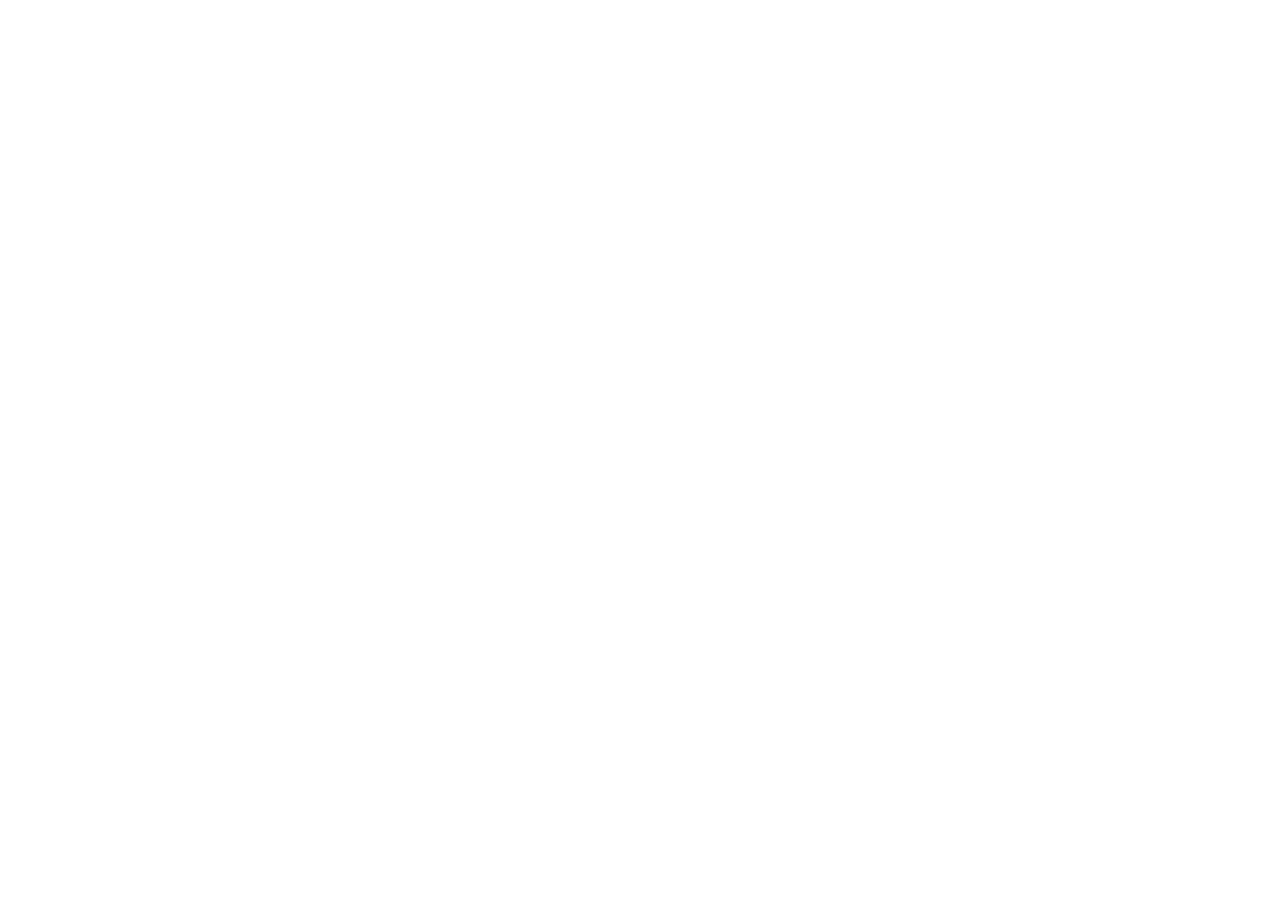
==== 11.Picasso painting/index.html @ b57ca1e9 "added html to picasso painting" ====
<!DOCTYPE html>
<html lang="en">
  <head>
    <meta charset="utf-8">
    <title>Picasso Painting</title>
    <link rel="stylesheet" href="./styles.css" />
    <link rel="stylesheet" href="https://use.fontawesome.com/releases/v5.8.2/css/all.css">
  </head>
  <body>
    <div id="back-wall"></div>
    <div class="characters">
      <div id="offwhite-character">
        <div id="white-hat"></div>
        <div id="black-mask">
          <div class="eyes left"></div>
          <div class="eyes right"></div>
        </div>
        <div id="gray-instrument">
          <div class="black-dot"></div>
          <div class="black-dot"></div>
          <div class="black-dot"></div>
          <div class="black-dot"></div>
          <div class="black-dot"></div>
        </div>
        <div id="tan-table"></div>
      </div>
    </div>
  </body>
</html>
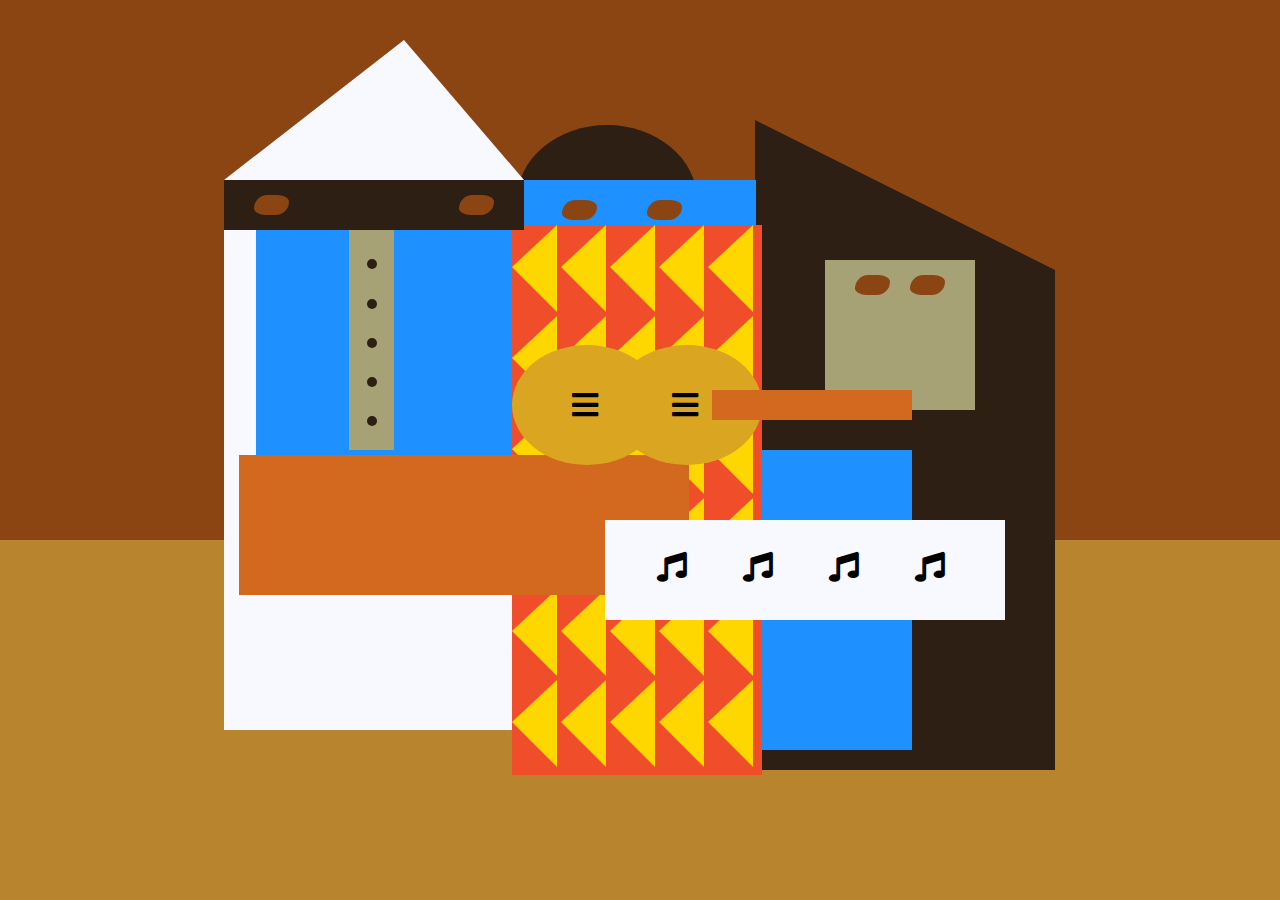
==== commit fe8a0258: "added css and modified html to picasso painting" ====
--- a/11.Picasso painting/index.html
+++ b/11.Picasso painting/index.html
@@ -1,29 +1,95 @@
 <!DOCTYPE html>
 <html lang="en">
-  <head>
+
+<head>
     <meta charset="utf-8">
     <title>Picasso Painting</title>
     <link rel="stylesheet" href="./styles.css" />
     <link rel="stylesheet" href="https://use.fontawesome.com/releases/v5.8.2/css/all.css">
-  </head>
-  <body>
+</head>
+
+<body>
     <div id="back-wall"></div>
     <div class="characters">
-      <div id="offwhite-character">
-        <div id="white-hat"></div>
-        <div id="black-mask">
-          <div class="eyes left"></div>
-          <div class="eyes right"></div>
+        <div id="offwhite-character">
+            <div id="white-hat"></div>
+            <div id="black-mask">
+                <div class="eyes left"></div>
+                <div class="eyes right"></div>
+            </div>
+            <div id="gray-instrument">
+                <div class="black-dot"></div>
+                <div class="black-dot"></div>
+                <div class="black-dot"></div>
+                <div class="black-dot"></div>
+                <div class="black-dot"></div>
+            </div>
+            <div id="tan-table"></div>
         </div>
-        <div id="gray-instrument">
-          <div class="black-dot"></div>
-          <div class="black-dot"></div>
-          <div class="black-dot"></div>
-          <div class="black-dot"></div>
-          <div class="black-dot"></div>
+        <div id="black-character">
+            <div id="black-hat"></div>
+            <div id="gray-mask">
+                <div class="eyes left"></div>
+                <div class="eyes right"></div>
+            </div>
+            <div id="white-paper">
+                <i class="fas fa-music"></i>
+                <i class="fas fa-music"></i>
+                <i class="fas fa-music"></i>
+                <i class="fas fa-music"></i>
+            </div>
         </div>
-        <div id="tan-table"></div>
-      </div>
+        <div class="blue" id="blue-left"></div>
+        <div class="blue" id="blue-right"></div>
+        <div id="orange-character">
+            <div id="black-round-hat"></div>
+            <div id="eyes-div">
+                <div class="eyes left"></div>
+                <div class="eyes right"></div>
+            </div>
+            <div id="triangles">
+                <div class="triangle"></div>
+                <div class="triangle"></div>
+                <div class="triangle"></div>
+                <div class="triangle"></div>
+                <div class="triangle"></div>
+                <div class="triangle"></div>
+                <div class="triangle"></div>
+                <div class="triangle"></div>
+                <div class="triangle"></div>
+                <div class="triangle"></div>
+                <div class="triangle"></div>
+                <div class="triangle"></div>
+                <div class="triangle"></div>
+                <div class="triangle"></div>
+                <div class="triangle"></div>
+                <div class="triangle"></div>
+                <div class="triangle"></div>
+                <div class="triangle"></div>
+                <div class="triangle"></div>
+                <div class="triangle"></div>
+                <div class="triangle"></div>
+                <div class="triangle"></div>
+                <div class="triangle"></div>
+                <div class="triangle"></div>
+                <div class="triangle"></div>
+                <div class="triangle"></div>
+                <div class="triangle"></div>
+                <div class="triangle"></div>
+                <div class="triangle"></div>
+                <div class="triangle"></div>
+            </div>
+            <div id="guitar">
+                <div class="guitar" id="guitar-left">
+                    <i class="fas fa-bars"></i>
+                </div>
+                <div class="guitar" id="guitar-right">
+                    <i class="fas fa-bars"></i>
+                </div>
+                <div id="guitar-neck"></div>
+            </div>
+        </div>
     </div>
-  </body>
+</body>
+
 </html>--- a/11.Picasso painting/styles.css
+++ b/11.Picasso painting/styles.css
@@ -0,0 +1,256 @@
+body {
+    background-color: rgb(184, 132, 46);
+}
+
+#back-wall {
+    background-color: #8B4513;
+    width: 100%;
+    height: 60%;
+    position: absolute;
+    top: 0;
+    left: 0;
+    z-index: -1;
+}
+
+#offwhite-character {
+    width: 300px;
+    height: 550px;
+    background-color: GhostWhite;
+    position: absolute;
+    top: 20%;
+    left: 17.5%;
+}
+
+#white-hat {
+    width: 0;
+    height: 0;
+    border-style: solid;
+    border-width: 0 120px 140px 180px;
+    border-top-color: transparent;
+    border-right-color: transparent;
+    border-bottom-color: GhostWhite;
+    border-left-color: transparent;
+    position: absolute;
+    top: -140px;
+    left: 0;
+}
+
+#black-mask {
+    width: 100%;
+    height: 50px;
+    background-color: rgb(45, 31, 19);
+    position: absolute;
+    top: 0;
+    left: 0;
+    z-index: 1;
+}
+
+#gray-instrument {
+    width: 15%;
+    height: 40%;
+    background-color: rgb(167, 162, 117);
+    position: absolute;
+    top: 50px;
+    left: 125px;
+    z-index: 1;
+}
+
+.black-dot {
+    width: 10px;
+    height: 10px;
+    background-color: rgb(45, 31, 19);
+    border-radius: 50%;
+    display: block;
+    margin: auto;
+    margin-top: 65%;
+}
+
+#tan-table {
+    width: 450px;
+    height: 140px;
+    background-color: #D2691E;
+    position: absolute;
+    top: 275px;
+    left: 15px;
+    z-index: 1;
+
+}
+
+#black-character {
+    width: 300px;
+    height: 500px;
+    background-color: rgb(45, 31, 19);
+    position: absolute;
+    top: 30%;
+    left: 59%;
+}
+
+#black-hat {
+    width: 0;
+    height: 0;
+    border-style: solid;
+    border-width: 150px 0 0 300px;
+    border-top-color: transparent;
+    border-right-color: transparent;
+    border-bottom-color: transparent;
+    border-left-color: rgb(45, 31, 19);
+    position: absolute;
+    top: -150px;
+    left: 0;
+}
+
+#gray-mask {
+    width: 150px;
+    height: 150px;
+    background-color: rgb(167, 162, 117);
+    position: absolute;
+    top: -10px;
+    left: 70px;
+}
+
+#white-paper {
+    width: 400px;
+    height: 100px;
+    background-color: GhostWhite;
+    position: absolute;
+    top: 250px;
+    left: -150px;
+    z-index: 1;
+}
+
+.fa-music {
+    display: inline-block;
+    margin-top: 8%;
+    margin-left: 13%;
+}
+
+
+.blue{
+    background-color: #1e90ff;
+  }
+
+  #blue-left {
+    width: 500px;
+    height: 300px;
+    position: absolute;
+    top: 20%;
+    left: 20%;
+  }
+  
+  #blue-right {
+    width: 400px;
+    height: 300px;
+    position: absolute;
+    top: 50%;
+    left: 40%;
+  }
+
+  #orange-character {
+    width: 250px;
+    height: 550px;
+    background-color: rgb(240, 78, 42);
+    position: absolute;
+    top: 25%;
+    left: 40%;
+  }
+
+  #black-round-hat {
+    width: 180px;
+    height: 150px;
+    background-color: rgb(45, 31, 19);
+    border-radius: 50%;
+    position: absolute;
+    top: -100px;
+    left: 5px;
+    z-index: -1;
+  }
+
+  #eyes-div {
+    width: 180px;
+    height: 50px;
+    position: absolute;
+    top: -40px;
+    left: 20px;
+    z-index: 3;
+  }
+  
+  #triangles {
+    width: 250px;
+    height: 550px;
+  }
+
+  .triangle {
+    width: 0;
+    height: 0;
+    border-style: solid;
+    border-width: 42px 45px 45px 0;
+    border-top-color: transparent;
+    border-right-color: Gold;
+    border-bottom-color: transparent;
+    border-left-color: transparent;
+    display: inline-block;
+  }
+  #guitar {
+    width: 100%;
+    height: 100px;
+    position: absolute;
+    top: 120px;
+    left: 0px;
+    z-index: 3;
+  }
+
+  .guitar {
+    width: 150px;
+    height: 120px;
+    background-color: Goldenrod;
+    border-radius: 50%;
+  }
+  
+  #guitar-left {
+    position: absolute;
+    left: 0px;
+  }
+  
+  #guitar-right {
+    position: absolute;
+    left: 100px;
+  }
+  
+  .fa-bars {
+    display: block;
+    margin-top: 30%;
+    margin-left: 40%;
+  }
+
+  #guitar-neck {
+    width: 200px;
+    height: 30px;
+    background-color: #D2691E;
+    position: absolute;
+    top: 45px;
+    left: 200px;
+    z-index: 3;
+  }
+
+  .eyes {
+    width: 35px;
+    height: 20px;
+    background-color: #8B4513;
+    border-radius: 20px 50%;
+  }
+  
+  .right {
+    position: absolute;
+    top: 15px;
+    right: 30px;
+  }
+
+  .left {
+    position: absolute;
+    top: 15px;
+    left: 30px;
+  }
+
+  .fas{
+    font-size: 30px;
+ }